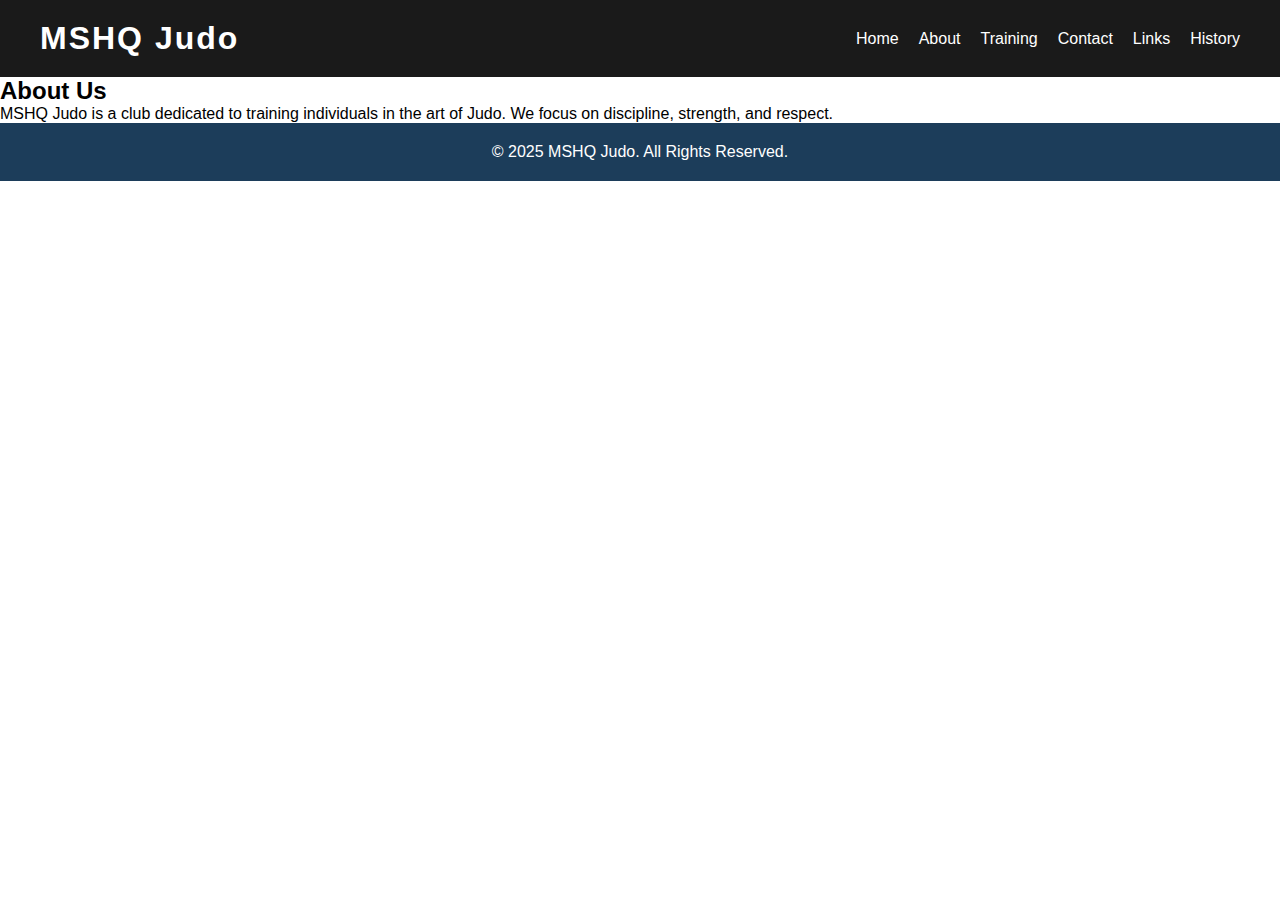
==== about.html @ 429a6909 "website update" ====
<!DOCTYPE html>
<html lang="en">
<head>
    <meta charset="UTF-8">
    <meta name="viewport" content="width=device-width, initial-scale=1.0">
    <title>About - MSHQ Judo</title>
    <link rel="stylesheet" href="styles.css">
</head>
<body>
    <header>
        <div class="logo">
            <h1>MSHQ Judo</h1>
        </div>
        <nav>
            <ul>
                <li><a href="index.html">Home</a></li>
                <li><a href="about.html">About</a></li>
                <li><a href="training.html">Training</a></li>
                <li><a href="contact.html">Contact</a></li>
                <li><a href="links.html">Links</a></li>
                <li><a href="history.html">History</a></li>
            </ul>
        </nav>
    </header>
    <section class="about">
        <h2>About Us</h2>
        <p>MSHQ Judo is a club dedicated to training individuals in the art of Judo. We focus on discipline, strength, and respect.</p>
    </section>
    <footer>
        <p>&copy; 2025 MSHQ Judo. All Rights Reserved.</p>
    </footer>
</body>
</html>
---- styles.css ----
/* Reset and Global Styles */
* {
    margin: 0;
    padding: 0;
    box-sizing: border-box;
    font-family: 'Manrope', sans-serif;
}

/* Body Styling */
body {
    background-color: #ffffff; /* White background */
    color: #000; /* Black text */
    font-size: 16px;
}

/* Header Styling */
header {
    display: flex;
    justify-content: space-between;
    align-items: center;
    padding: 20px 40px;
    background-color: #000; /* Black */
    color: white;
    transition: background-color 0.3s ease;
}

header:hover {
    background-color: #1a1a1a;
}

header .logo h1 {
    font-size: 2rem;
    letter-spacing: 2px;
}

header nav ul {
    display: flex;
    list-style: none;
}

header nav ul li {
    margin-left: 20px;
}

header nav ul li a {
    text-decoration: none;
    color: white;
    font-weight: 500;
    transition: color 0.3s ease;
}

header nav ul li a:hover {
    color: #e30613; /* Red */
}

/* Mobile Navigation */
.menu-toggle {
    display: none;
    font-size: 2rem;
    cursor: pointer;
}

/* Hero Section */
.hero {
    display: flex;
    flex-direction: column;
    justify-content: center;
    align-items: center;
    height: 80vh;
    text-align: center;
    opacity: 0;
    animation: fadeIn 2s forwards;
    position: relative;
    padding: 20px;
}

/* Hero Heading */
.hero h2 {
    font-size: 2.5rem;
    margin-bottom: 20px;
    color: black;
    z-index: 2;
    position: relative;
    opacity: 0;
    animation: fadeInUp 1.5s ease-in-out forwards;
    animation-delay: 0.5s;
    text-shadow: 2px 2px 5px rgba(0, 0, 0, 0.2);
}

/* Hero Logo */
.hero-logo {
    width: 350px;
    height: auto;
    opacity: 0.7;
    z-index: 1;
}

/* Japanese Values Section */
.japanese-values {
    text-align: center;
    font-size: 1.5rem;
    font-weight: bold;
    margin-top: 10px; /* Space between logo and text */
    color: black; /* Contrast with background */
}

.japanese-values p {
    margin: 5px 0;
    font-size: 1.3rem;
    text-transform: uppercase;
    letter-spacing: 1px;
}


/* Strength, Honor, and Discipline Section */
.values {
    background-color: #020000;
    color: white;
    text-align: center;
    padding: 50px 40px;
    font-size: 1.5rem;
    font-weight: bold;
    opacity: 0;
    animation: fadeIn 2s forwards;
}

.values h2 {
    font-size: 2.5rem;
    margin-bottom: 15px;
    text-transform: uppercase;
    letter-spacing: 2px;
    animation: fadeInUp 1.5s ease-in-out forwards;
}

.values p {
    font-size: 1.2rem;
    max-width: 700px;
    margin: 0 auto;
}

/* Footer Styling */
footer {
    background-color: #000;
    color: white;
    padding: 20px 0;
    text-align: center;
}

footer p {
    font-size: 1rem;
}

/* Transitions */
@keyframes fadeIn {
    to {
        opacity: 1;
    }
}

@keyframes fadeInUp {
    0% {
        opacity: 0;
        transform: translateY(30px);
    }
    100% {
        opacity: 1;
        transform: translateY(0);
    }
}

/* Social Media Links */
.social-links {
    display: flex;
    justify-content: center;
    margin-top: 20px;
}

.social-links a {
    margin: 0 10px;
    display: inline-block;
}

.social-links img {
    width: 40px;
    height: 40px;
    transition: transform 0.3s;
}

.social-links img:hover {
    transform: scale(1.1);
}

/* Media Queries for Mobile Responsiveness */
@media (max-width: 768px) {
    header {
        flex-direction: column;
        text-align: center;
        padding: 15px;
    }

    .menu-toggle {
        display: block;
        color: white;
        cursor: pointer;
    }

    header nav ul {
        flex-direction: column;
        display: none;
        width: 100%;
        text-align: center;
    }

    header nav ul.active {
        display: flex;
    }

    header nav ul li {
        margin: 10px 0;
    }

    .hero h2 {
        font-size: 2rem;
    }

    .hero-logo {
        width: 250px;
    }

    .about {
        padding: 30px 20px;
    }
}

/* Links Page */
.links {
    text-align: center;
    padding: 50px 40px;
    background-color: #f4f4f9;
}

.links h2 {
    font-size: 2rem;
    margin-bottom: 15px;
}

.links ul {
    list-style: none;
    padding: 0;
}

.links ul li {
    margin: 10px 0;
}

.links ul li a {
    font-size: 1.2rem;
    color: #1c3d5a;
    text-decoration: none;
    font-weight: bold;
    transition: color 0.3s ease;
}

.links ul li a:hover {
    color: #e30613; /* Judo Red */
}

/* History Page */
.history {
    padding: 50px 40px;
    background-color: #f4f4f9;
    text-align: center;
}

.history h2 {
    font-size: 2.5rem;
    margin-bottom: 20px;
    color: #1c3d5a; /* Judo Blue */
}

.history p {
    font-size: 1.2rem;
    line-height: 1.6;
    max-width: 900px;
    margin: 0 auto 20px;
    color: #555;
}

footer {
    background-color: #1c3d5a;
    color: white;
    padding: 20px 0;
    text-align: center;
}
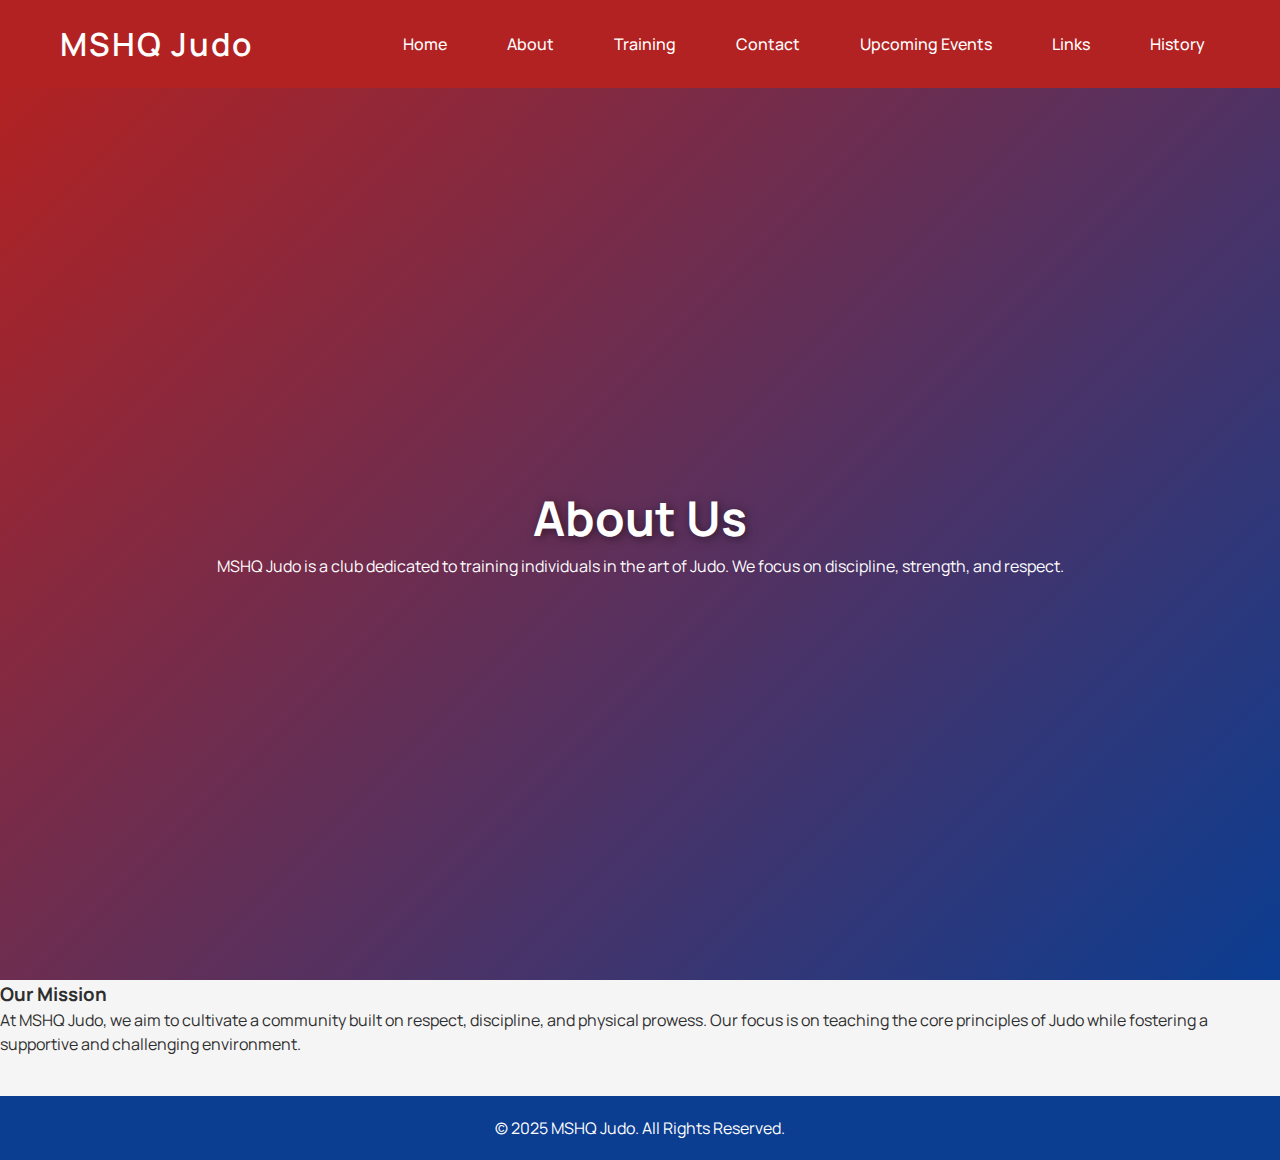
==== commit 1623e04f: "Major style updates" ====
--- a/about.html
+++ b/about.html
@@ -4,12 +4,15 @@
     <meta charset="UTF-8">
     <meta name="viewport" content="width=device-width, initial-scale=1.0">
     <title>About - MSHQ Judo</title>
+    <link href="https://fonts.googleapis.com/css2?family=Manrope:wght@300;400;500;600&display=swap" rel="stylesheet">
     <link rel="stylesheet" href="styles.css">
 </head>
 <body>
+
     <header>
         <div class="logo">
             <h1>MSHQ Judo</h1>
+            <div class="menu-toggle">&#9776;</div>
         </div>
         <nav>
             <ul>
@@ -17,17 +20,27 @@
                 <li><a href="about.html">About</a></li>
                 <li><a href="training.html">Training</a></li>
                 <li><a href="contact.html">Contact</a></li>
+                <li><a href="upcoming-events.html">Upcoming Events</a></li>
                 <li><a href="links.html">Links</a></li>
                 <li><a href="history.html">History</a></li>
             </ul>
         </nav>
     </header>
-    <section class="about">
+
+    <section class="hero">
         <h2>About Us</h2>
         <p>MSHQ Judo is a club dedicated to training individuals in the art of Judo. We focus on discipline, strength, and respect.</p>
     </section>
+
+    <section class="about">
+        <h3>Our Mission</h3>
+        <p>At MSHQ Judo, we aim to cultivate a community built on respect, discipline, and physical prowess. Our focus is on teaching the core principles of Judo while fostering a supportive and challenging environment.</p>
+    </section>
+
     <footer>
         <p>&copy; 2025 MSHQ Judo. All Rights Reserved.</p>
     </footer>
+
+    <script src="script.js"></script>
 </body>
 </html>
--- a/styles.css
+++ b/styles.css
@@ -1,4 +1,18 @@
-/* Reset and Global Styles */
+/* Root Colors - Inspired by Kodokan Judo */
+:root {
+    --deep-red: #B22222; /* Kodokan Red */
+    --navy-blue: #0B3D91; /* Kodokan Blue */
+    --gold: #D4AF37; /* Kodokan Gold */
+    --white: #FFFFFF;
+    --soft-gray: #F5F5F5;
+    --dark-gray: #2E2E2E;
+
+    /* Gradients for Smooth Transitions */
+    --gradient-primary: linear-gradient(135deg, var(--deep-red), var(--navy-blue));
+    --gradient-soft: linear-gradient(135deg, var(--soft-gray), var(--gold));
+}
+
+/* Reset */
 * {
     margin: 0;
     padding: 0;
@@ -8,120 +22,150 @@
 
 /* Body Styling */
 body {
-    background-color: #ffffff; /* White background */
-    color: #000; /* Black text */
+    background: var(--soft-gray);
+    color: var(--dark-gray);
     font-size: 16px;
-}
-
-/* Header Styling */
+    line-height: 1.5; /* Increased line height for readability */
+    overflow-x: hidden;
+    padding-top: 80px; /* Added padding-top for space below fixed header */
+}
+
+/* Header - Sticky Navigation */
 header {
     display: flex;
     justify-content: space-between;
     align-items: center;
-    padding: 20px 40px;
-    background-color: #000; /* Black */
-    color: white;
-    transition: background-color 0.3s ease;
+    padding: 20px 60px;
+    background: var(--navy-blue); /* Kodokan Blue for the header */
+    color: var(--white);
+    position: fixed;
+    width: 100%;
+    top: 0;
+    left: 0;
+    z-index: 1000;
+    transition: background 0.3s ease;
 }
 
 header:hover {
-    background-color: #1a1a1a;
+    background: var(--deep-red); /* Kodokan Red when hovered */
 }
 
 header .logo h1 {
     font-size: 2rem;
+    font-weight: 600;
     letter-spacing: 2px;
 }
 
+/* Hamburger Menu */
+.menu-toggle {
+    display: none; /* Hidden by default */
+    font-size: 30px;
+    cursor: pointer;
+}
+
+/* Mobile Menu Styles */
 header nav ul {
     display: flex;
     list-style: none;
 }
 
 header nav ul li {
-    margin-left: 20px;
+    margin-left: 30px;
 }
 
 header nav ul li a {
     text-decoration: none;
-    color: white;
+    color: var(--white);
     font-weight: 500;
-    transition: color 0.3s ease;
+    font-size: 1rem;
+    transition: color 0.3s ease, border-bottom 0.3s ease;
+    padding: 10px 15px;
 }
 
 header nav ul li a:hover {
-    color: #e30613; /* Red */
-}
-
-/* Mobile Navigation */
-.menu-toggle {
-    display: none;
-    font-size: 2rem;
-    cursor: pointer;
+    color: var(--gold); /* Kodokan Gold hover effect */
+    border-bottom: 2px solid var(--gold); /* Kodokan Gold border on hover */
+}
+
+/* Show the menu toggle on smaller screens */
+@media (max-width: 768px) {
+    .menu-toggle {
+        display: block; /* Show hamburger icon */
+    }
+
+    header nav ul {
+        display: none; /* Hide the menu by default on mobile */
+        flex-direction: column; /* Stack the links vertically */
+        width: 100%; /* Full width for mobile menu */
+        text-align: center;
+    }
+
+    header nav ul.active {
+        display: flex; /* Show the menu when active */
+    }
+
+    header nav ul li {
+        margin: 10px 0;
+    }
+
+    header nav ul li a {
+        font-size: 1.5rem;
+    }
 }
 
 /* Hero Section */
 .hero {
+    position: relative;
     display: flex;
     flex-direction: column;
     justify-content: center;
     align-items: center;
-    height: 80vh;
     text-align: center;
-    opacity: 0;
-    animation: fadeIn 2s forwards;
-    position: relative;
+    min-height: 100vh;
+    background: var(--gradient-primary); /* Kodokan gradient background */
+    color: var(--white);
     padding: 20px;
 }
 
-/* Hero Heading */
+/* Hero Text */
 .hero h2 {
-    font-size: 2.5rem;
-    margin-bottom: 20px;
-    color: black;
-    z-index: 2;
-    position: relative;
-    opacity: 0;
+    font-size: 3rem;
+    font-weight: bold;
+    text-shadow: 2px 2px 10px rgba(0, 0, 0, 0.5);
     animation: fadeInUp 1.5s ease-in-out forwards;
-    animation-delay: 0.5s;
-    text-shadow: 2px 2px 5px rgba(0, 0, 0, 0.2);
-}
-
-/* Hero Logo */
+}
+
 .hero-logo {
-    width: 350px;
-    height: auto;
-    opacity: 0.7;
-    z-index: 1;
-}
-
-/* Japanese Values Section */
+    max-width: 250px;
+    margin: 20px 0;
+    border-radius: 10px;
+    box-shadow: 0 0 20px rgba(255, 255, 255, 0.3);
+}
+
+/* Japanese Values */
 .japanese-values {
-    text-align: center;
+    display: flex;
+    gap: 20px;
     font-size: 1.5rem;
     font-weight: bold;
-    margin-top: 10px; /* Space between logo and text */
-    color: black; /* Contrast with background */
+    color: var(--gold); /* Kodokan Gold */
+    margin-top: 20px;
 }
 
 .japanese-values p {
     margin: 5px 0;
-    font-size: 1.3rem;
     text-transform: uppercase;
     letter-spacing: 1px;
 }
 
-
-/* Strength, Honor, and Discipline Section */
+/* Values Section */
 .values {
-    background-color: #020000;
-    color: white;
+    background: var(--gradient-soft); /* Kodokan Soft Gradient */
+    color: var(--dark-gray);
     text-align: center;
-    padding: 50px 40px;
+    padding: 60px 40px;
     font-size: 1.5rem;
     font-weight: bold;
-    opacity: 0;
-    animation: fadeIn 2s forwards;
 }
 
 .values h2 {
@@ -129,7 +173,6 @@
     margin-bottom: 15px;
     text-transform: uppercase;
     letter-spacing: 2px;
-    animation: fadeInUp 1.5s ease-in-out forwards;
 }
 
 .values p {
@@ -138,25 +181,64 @@
     margin: 0 auto;
 }
 
-/* Footer Styling */
+/* Footer */
 footer {
-    background-color: #000;
-    color: white;
+    background-color: var(--navy-blue); /* Kodokan Blue footer */
+    color: var(--white);
     padding: 20px 0;
     text-align: center;
-}
-
-footer p {
-    font-size: 1rem;
+    margin-top: 40px;
+}
+
+/* Social Media Links */
+.social-links {
+    display: flex;
+    gap: 20px;
+    justify-content: center;
+    margin-top: 20px;
+}
+
+.social-links a {
+    display: inline-block;
+    width: 60px; /* Set a fixed size for the icons */
+    height: 60px; /* Maintain square aspect ratio */
+}
+
+.social-links img {
+    width: 100%; /* Make image fill the container */
+    height: 100%;
+    object-fit: contain; /* Ensure the image fits within the bounds */
+    transition: transform 0.3s ease;
+}
+
+.social-links img:hover {
+    transform: scale(1.1); /* Slight zoom effect on hover */
+}
+
+/* Contact Section */
+.contact {
+    text-align: center;
+    margin-top: 80px; /* Adjust for the fixed header */
+}
+
+.contact h2 {
+    font-size: 2rem;
+    margin-bottom: 20px;
+    color: var(--navy-blue); /* Kodokan Blue */
+}
+
+.contact p {
+    font-size: 1.2rem;
+    color: var(--dark-gray);
+    margin-bottom: 20px;
+}
+
+.contact a {
+    color: var(--deep-red); /* Kodokan Red for links */
+    text-decoration: none;
 }
 
 /* Transitions */
-@keyframes fadeIn {
-    to {
-        opacity: 1;
-    }
-}
-
 @keyframes fadeInUp {
     0% {
         opacity: 0;
@@ -168,51 +250,13 @@
     }
 }
 
-/* Social Media Links */
-.social-links {
-    display: flex;
-    justify-content: center;
-    margin-top: 20px;
-}
-
-.social-links a {
-    margin: 0 10px;
-    display: inline-block;
-}
-
-.social-links img {
-    width: 40px;
-    height: 40px;
-    transition: transform 0.3s;
-}
-
-.social-links img:hover {
-    transform: scale(1.1);
-}
-
-/* Media Queries for Mobile Responsiveness */
-@media (max-width: 768px) {
-    header {
-        flex-direction: column;
-        text-align: center;
-        padding: 15px;
-    }
-
-    .menu-toggle {
-        display: block;
-        color: white;
-        cursor: pointer;
-    }
-
+/* Responsive Styles */
+
+/* For devices larger than 768px (Tablets, iPads, etc.) */
+@media (max-width: 1024px) {
     header nav ul {
         flex-direction: column;
-        display: none;
-        width: 100%;
-        text-align: center;
-    }
-
-    header nav ul.active {
-        display: flex;
+        align-items: center;
     }
 
     header nav ul li {
@@ -220,75 +264,113 @@
     }
 
     .hero h2 {
+        font-size: 2.5rem;
+    }
+
+    .hero-logo {
+        max-width: 200px;
+    }
+
+    .values h2 {
         font-size: 2rem;
     }
 
+    .values p {
+        font-size: 1.1rem;
+    }
+
+    .social-links a {
+        width: 50px;
+        height: 50px;
+    }
+
+    .social-links img {
+        width: 100%;
+        height: 100%;
+    }
+}
+
+/* For devices smaller than 768px (Mobile Devices, including iPhone SE) */
+@media (max-width: 768px) {
+    body {
+        padding-top: 120px; /* More space for fixed header on mobile */
+    }
+
+    header nav ul {
+        flex-direction: column;
+        align-items: center;
+        width: 100%;
+    }
+
+    header nav ul li {
+        margin: 10px 0;
+    }
+
+    .hero h2 {
+        font-size: 2rem;
+    }
+
     .hero-logo {
-        width: 250px;
-    }
-
-    .about {
-        padding: 30px 20px;
-    }
-}
-
-/* Links Page */
-.links {
-    text-align: center;
-    padding: 50px 40px;
-    background-color: #f4f4f9;
-}
-
-.links h2 {
-    font-size: 2rem;
-    margin-bottom: 15px;
-}
-
-.links ul {
-    list-style: none;
-    padding: 0;
-}
-
-.links ul li {
-    margin: 10px 0;
-}
-
-.links ul li a {
-    font-size: 1.2rem;
-    color: #1c3d5a;
-    text-decoration: none;
-    font-weight: bold;
-    transition: color 0.3s ease;
-}
-
-.links ul li a:hover {
-    color: #e30613; /* Judo Red */
-}
-
-/* History Page */
-.history {
-    padding: 50px 40px;
-    background-color: #f4f4f9;
-    text-align: center;
-}
-
-.history h2 {
-    font-size: 2.5rem;
-    margin-bottom: 20px;
-    color: #1c3d5a; /* Judo Blue */
-}
-
-.history p {
-    font-size: 1.2rem;
-    line-height: 1.6;
-    max-width: 900px;
-    margin: 0 auto 20px;
-    color: #555;
-}
-
-footer {
-    background-color: #1c3d5a;
-    color: white;
-    padding: 20px 0;
-    text-align: center;
-}
+        max-width: 180px;
+    }
+
+    .values {
+        padding: 40px 20px;
+    }
+
+    .values h2 {
+        font-size: 1.8rem;
+    }
+
+    .values p {
+        font-size: 1rem;
+        padding: 0 20px;
+    }
+
+    .social-links a {
+        width: 40px;
+        height: 40px;
+    }
+
+    .social-links img {
+        width: 100%;
+        height: 100%;
+    }
+
+    footer {
+        padding: 15px 0;
+    }
+}
+
+/* For very small devices (iPhone SE and below) */
+@media (max-width: 375px) {
+    body {
+        font-size: 14px; /* Slightly smaller font size for very small devices */
+    }
+
+    .hero h2 {
+        font-size: 1.5rem;
+    }
+
+    .hero-logo {
+        max-width: 150px;
+    }
+
+    .values h2 {
+        font-size: 1.5rem;
+    }
+
+    .values p {
+        font-size: 0.9rem;
+        padding: 0 10px;
+    }
+
+    .social-links a {
+        width: 35px;
+        height: 35px;
+    }
+
+    footer {
+        padding: 10px 0;
+    }
+}
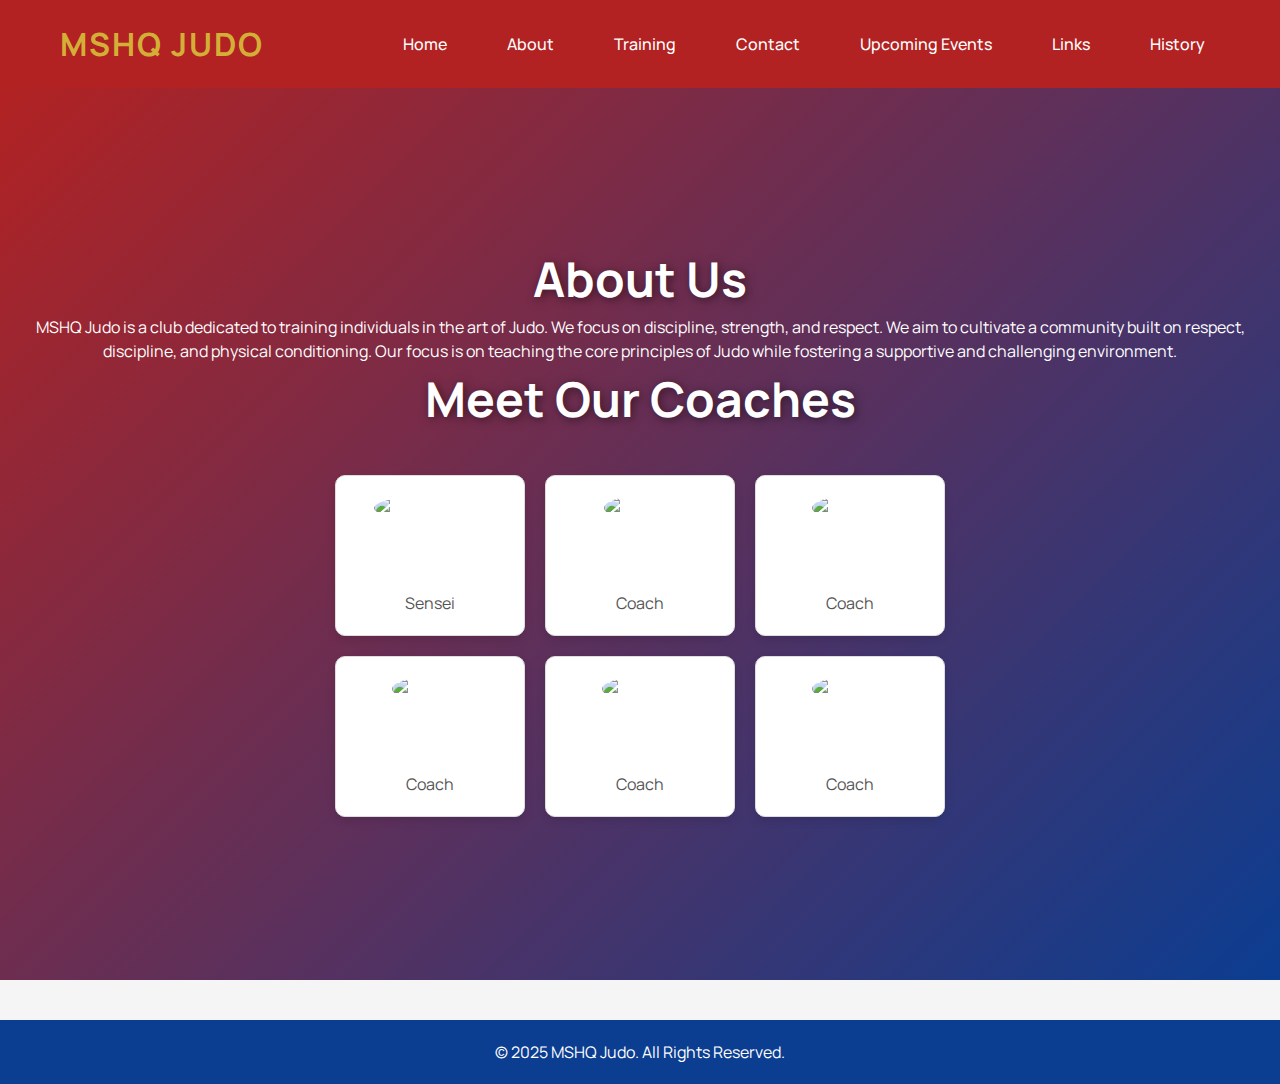
==== commit 68df2666: "coaches update" ====
--- a/about.html
+++ b/about.html
@@ -29,12 +29,42 @@
 
     <section class="hero">
         <h2>About Us</h2>
-        <p>MSHQ Judo is a club dedicated to training individuals in the art of Judo. We focus on discipline, strength, and respect.</p>
-    </section>
-
-    <section class="about">
-        <h3>Our Mission</h3>
-        <p>At MSHQ Judo, we aim to cultivate a community built on respect, discipline, and physical prowess. Our focus is on teaching the core principles of Judo while fostering a supportive and challenging environment.</p>
+        <p>MSHQ Judo is a club dedicated to training individuals in the art of Judo. 
+           We focus on discipline, strength, and respect. We aim to cultivate a community built on respect, discipline, and physical conditioning. Our focus is on teaching the core principles of Judo while fostering a supportive and challenging environment.</p>
+        <h2>Meet Our Coaches</h2>
+        <div class="coach-grid">
+            <!-- Coach Cards -->
+            <div class="coach-card">
+                <img src="images/sensei.jpg" alt="Sensei Name" class="coach-photo">
+                <h3>Sensei Name</h3>
+                <p>Sensei</p>
+            </div>
+            <div class="coach-card">
+                <img src="images/coach1.jpg" alt="Coach 1" class="coach-photo">
+                <h3>Coach 1</h3>
+                <p>Coach</p>
+            </div>
+            <div class="coach-card">
+                <img src="images/coach2.jpg" alt="Coach 2" class="coach-photo">
+                <h3>Coach 2</h3>
+                <p>Coach</p>
+            </div>
+            <div class="coach-card">
+                <img src="images/coach3.jpg" alt="Coach 3" class="coach-photo">
+                <h3>Coach 3</h3>
+                <p>Coach</p>
+            </div>
+            <div class="coach-card">
+                <img src="images/coach4.jpg" alt="Coach 4" class="coach-photo">
+                <h3>Coach 4</h3>
+                <p>Coach</p>
+            </div>
+            <div class="coach-card">
+                <img src="images/coach5.jpg" alt="Coach 5" class="coach-photo">
+                <h3>Coach 5</h3>
+                <p>Coach</p>
+            </div>
+        </div>
     </section>
 
     <footer>
--- a/styles.css
+++ b/styles.css
@@ -1,5 +1,7 @@
-/* Root Colors - Inspired by Kodokan Judo */
-:root {
+/* ============================
+   Root Colors - Inspired by Kodokan Judo
+   ============================ */
+   :root {
     --deep-red: #B22222; /* Kodokan Red */
     --navy-blue: #0B3D91; /* Kodokan Blue */
     --gold: #D4AF37; /* Kodokan Gold */
@@ -12,7 +14,9 @@
     --gradient-soft: linear-gradient(135deg, var(--soft-gray), var(--gold));
 }
 
-/* Reset */
+/* ============================
+   Global Reset & Default Styles
+   ============================ */
 * {
     margin: 0;
     padding: 0;
@@ -20,23 +24,24 @@
     font-family: 'Manrope', sans-serif;
 }
 
-/* Body Styling */
 body {
     background: var(--soft-gray);
     color: var(--dark-gray);
     font-size: 16px;
-    line-height: 1.5; /* Increased line height for readability */
+    line-height: 1.5;
     overflow-x: hidden;
-    padding-top: 80px; /* Added padding-top for space below fixed header */
-}
-
-/* Header - Sticky Navigation */
+    padding-top: 80px; /* Space below fixed header */
+}
+
+/* ============================
+   Header & Navigation
+   ============================ */
 header {
     display: flex;
     justify-content: space-between;
     align-items: center;
     padding: 20px 60px;
-    background: var(--navy-blue); /* Kodokan Blue for the header */
+    background: var(--navy-blue);
     color: var(--white);
     position: fixed;
     width: 100%;
@@ -47,30 +52,42 @@
 }
 
 header:hover {
-    background: var(--deep-red); /* Kodokan Red when hovered */
+    background: var(--deep-red);
+}
+
+header .logo {
+    display: flex;
+    align-items: center;
+    gap: 15px;
 }
 
 header .logo h1 {
     font-size: 2rem;
-    font-weight: 600;
+    font-weight: 700;
     letter-spacing: 2px;
-}
-
-/* Hamburger Menu */
+    text-transform: uppercase;
+    color: var(--gold);
+}
+
+header .logo img {
+    height: 60px;
+    width: 60px; /* Keeping it square to ensure a perfect circle */
+    border-radius: 50%; /* Makes the image circular */
+    object-fit: cover; /* Ensures the image is properly scaled within the circle */
+    border: 3px solid var(--gold); /* Optional: Adds a border for a premium look */
+    box-shadow: 0 0 10px rgba(0, 0, 0, 0.2); /* Adds subtle shadow for depth */
+}
+
 .menu-toggle {
-    display: none; /* Hidden by default */
-    font-size: 30px;
+    display: none;
+    font-size: 2rem;
     cursor: pointer;
 }
 
-/* Mobile Menu Styles */
 header nav ul {
     display: flex;
     list-style: none;
-}
-
-header nav ul li {
-    margin-left: 30px;
+    gap: 30px; /* Adds spacing between navigation items */
 }
 
 header nav ul li a {
@@ -78,56 +95,30 @@
     color: var(--white);
     font-weight: 500;
     font-size: 1rem;
+    padding: 10px 15px;
     transition: color 0.3s ease, border-bottom 0.3s ease;
-    padding: 10px 15px;
 }
 
 header nav ul li a:hover {
-    color: var(--gold); /* Kodokan Gold hover effect */
-    border-bottom: 2px solid var(--gold); /* Kodokan Gold border on hover */
-}
-
-/* Show the menu toggle on smaller screens */
-@media (max-width: 768px) {
-    .menu-toggle {
-        display: block; /* Show hamburger icon */
-    }
-
-    header nav ul {
-        display: none; /* Hide the menu by default on mobile */
-        flex-direction: column; /* Stack the links vertically */
-        width: 100%; /* Full width for mobile menu */
-        text-align: center;
-    }
-
-    header nav ul.active {
-        display: flex; /* Show the menu when active */
-    }
-
-    header nav ul li {
-        margin: 10px 0;
-    }
-
-    header nav ul li a {
-        font-size: 1.5rem;
-    }
-}
-
-/* Hero Section */
+    color: var(--gold);
+    border-bottom: 2px solid var(--gold);
+}
+
+/* ============================
+   Hero Section
+   ============================ */
 .hero {
-    position: relative;
     display: flex;
     flex-direction: column;
     justify-content: center;
     align-items: center;
     text-align: center;
     min-height: 100vh;
-    background: var(--gradient-primary); /* Kodokan gradient background */
+    background: var(--gradient-primary);
     color: var(--white);
     padding: 20px;
 }
 
-/* Hero Text */
 .hero h2 {
     font-size: 3rem;
     font-weight: bold;
@@ -136,31 +127,34 @@
 }
 
 .hero-logo {
-    max-width: 250px;
-    margin: 20px 0;
-    border-radius: 10px;
-    box-shadow: 0 0 20px rgba(255, 255, 255, 0.3);
-}
-
-/* Japanese Values */
+    width: 100%; /* Makes the image take up the full width of its container */
+    height: auto; /* Maintains the aspect ratio */
+    max-width: 300px; /* Optional: restricts the maximum size */
+    object-fit: cover; /* Ensures the image covers the container area without distortion */
+    border-radius: 50%; /* Makes the image a circle */
+    margin-top: 20px;
+}
+
 .japanese-values {
     display: flex;
-    gap: 20px;
-    font-size: 1.5rem;
-    font-weight: bold;
-    color: var(--gold); /* Kodokan Gold */
+    justify-content: center;
+    gap: 20px; /* Space between the words */
     margin-top: 20px;
 }
 
-.japanese-values p {
-    margin: 5px 0;
-    text-transform: uppercase;
-    letter-spacing: 1px;
-}
-
-/* Values Section */
+.japanese-text {
+    font-family: 'Noto Sans JP', sans-serif;
+    font-size: 2.5rem;
+    color: var(--gold);
+    letter-spacing: 4px; /* Space between characters */
+    margin-right: 15px; /* Space between words */
+}
+
+/* ============================
+   Values Section
+   ============================ */
 .values {
-    background: var(--gradient-soft); /* Kodokan Soft Gradient */
+    background: var(--gradient-soft);
     color: var(--dark-gray);
     text-align: center;
     padding: 60px 40px;
@@ -181,64 +175,20 @@
     margin: 0 auto;
 }
 
-/* Footer */
+/* ============================
+   Footer
+   ============================ */
 footer {
-    background-color: var(--navy-blue); /* Kodokan Blue footer */
+    background-color: var(--navy-blue);
     color: var(--white);
     padding: 20px 0;
     text-align: center;
     margin-top: 40px;
 }
 
-/* Social Media Links */
-.social-links {
-    display: flex;
-    gap: 20px;
-    justify-content: center;
-    margin-top: 20px;
-}
-
-.social-links a {
-    display: inline-block;
-    width: 60px; /* Set a fixed size for the icons */
-    height: 60px; /* Maintain square aspect ratio */
-}
-
-.social-links img {
-    width: 100%; /* Make image fill the container */
-    height: 100%;
-    object-fit: contain; /* Ensure the image fits within the bounds */
-    transition: transform 0.3s ease;
-}
-
-.social-links img:hover {
-    transform: scale(1.1); /* Slight zoom effect on hover */
-}
-
-/* Contact Section */
-.contact {
-    text-align: center;
-    margin-top: 80px; /* Adjust for the fixed header */
-}
-
-.contact h2 {
-    font-size: 2rem;
-    margin-bottom: 20px;
-    color: var(--navy-blue); /* Kodokan Blue */
-}
-
-.contact p {
-    font-size: 1.2rem;
-    color: var(--dark-gray);
-    margin-bottom: 20px;
-}
-
-.contact a {
-    color: var(--deep-red); /* Kodokan Red for links */
-    text-decoration: none;
-}
-
-/* Transitions */
+/* ============================
+   Animations & Transitions
+   ============================ */
 @keyframes fadeInUp {
     0% {
         opacity: 0;
@@ -250,127 +200,140 @@
     }
 }
 
-/* Responsive Styles */
-
-/* For devices larger than 768px (Tablets, iPads, etc.) */
+/* ============================
+   Responsive Styles
+   ============================ */
 @media (max-width: 1024px) {
     header nav ul {
         flex-direction: column;
         align-items: center;
-    }
-
-    header nav ul li {
-        margin: 10px 0;
+        gap: 20px; /* Reduced gap for smaller screens */
     }
 
     .hero h2 {
         font-size: 2.5rem;
     }
 
-    .hero-logo {
-        max-width: 200px;
-    }
-
     .values h2 {
         font-size: 2rem;
     }
-
-    .values p {
-        font-size: 1.1rem;
-    }
-
-    .social-links a {
-        width: 50px;
-        height: 50px;
-    }
-
-    .social-links img {
-        width: 100%;
-        height: 100%;
-    }
-}
-
-/* For devices smaller than 768px (Mobile Devices, including iPhone SE) */
+}
+
 @media (max-width: 768px) {
     body {
-        padding-top: 120px; /* More space for fixed header on mobile */
+        padding-top: 120px;
+    }
+
+    .menu-toggle {
+        display: block;
     }
 
     header nav ul {
+        display: none;
         flex-direction: column;
-        align-items: center;
         width: 100%;
-    }
-
-    header nav ul li {
-        margin: 10px 0;
+        text-align: center;
+        background: var(--navy-blue);
+        position: absolute;
+        top: 70px;
+        left: 0;
+        padding: 10px 0;
+    }
+
+    header nav ul.active {
+        display: flex;
     }
 
     .hero h2 {
         font-size: 2rem;
     }
 
-    .hero-logo {
-        max-width: 180px;
-    }
-
-    .values {
-        padding: 40px 20px;
-    }
-
-    .values h2 {
-        font-size: 1.8rem;
-    }
-
-    .values p {
-        font-size: 1rem;
-        padding: 0 20px;
-    }
-
-    .social-links a {
-        width: 40px;
-        height: 40px;
-    }
-
-    .social-links img {
-        width: 100%;
-        height: 100%;
-    }
-
-    footer {
-        padding: 15px 0;
-    }
-}
-
-/* For very small devices (iPhone SE and below) */
+    .japanese-text {
+        font-size: 2rem;
+    }
+}
+
 @media (max-width: 375px) {
     body {
-        font-size: 14px; /* Slightly smaller font size for very small devices */
+        font-size: 14px;
     }
 
     .hero h2 {
         font-size: 1.5rem;
     }
 
-    .hero-logo {
-        max-width: 150px;
-    }
-
-    .values h2 {
-        font-size: 1.5rem;
-    }
-
-    .values p {
-        font-size: 0.9rem;
-        padding: 0 10px;
-    }
-
-    .social-links a {
-        width: 35px;
-        height: 35px;
-    }
-
-    footer {
-        padding: 10px 0;
-    }
-}
+    .japanese-text {
+        font-size: 1.8rem;
+    }
+}
+
+/* Social Media Links */
+.social-links {
+    display: flex;
+    gap: 15px;
+    margin-top: 20px;
+}
+
+.social-links a {
+    display: inline-block;
+    transition: transform 0.3s ease;
+}
+
+.social-links img {
+    width: 40px; /* Adjusted size for better balance */
+    height: auto;
+    transition: transform 0.3s ease;
+}
+
+/* Hover effect for social media icons */
+.social-links a:hover img {
+    transform: scale(1.1); /* Slight zoom effect on hover */
+}
+
+/* Coach Grid Layout for 3x3 */
+.coach-grid {
+    display: grid;
+    grid-template-columns: repeat(3, 1fr); /* 3 columns */
+    gap: 20px;
+    margin-top: 40px;
+}
+
+/* Coach Card Style */
+.coach-card {
+    background-color: #fff;
+    border: 1px solid #ddd;
+    border-radius: 10px;
+    padding: 20px;
+    box-shadow: 0 4px 8px rgba(0, 0, 0, 0.1);
+    text-align: center;
+    transition: transform 0.3s ease, box-shadow 0.3s ease;
+}
+
+/* Hover Effect */
+.coach-card:hover {
+    transform: translateY(-10px);
+    box-shadow: 0 8px 16px rgba(0, 0, 0, 0.2);
+}
+
+/* Image Style */
+.coach-photo {
+    width: 100%;
+    height: auto;
+    border-radius: 50%;
+    margin-bottom: 15px;
+    max-width: 200px;
+    margin-left: auto;
+    margin-right: auto;
+}
+
+/* Coach Name and Title */
+.coach-card h3 {
+    font-size: 1.5rem;
+    margin: 10px 0;
+    font-weight: 600;
+}
+
+.coach-card p {
+    font-size: 1rem;
+    color: #555;
+}
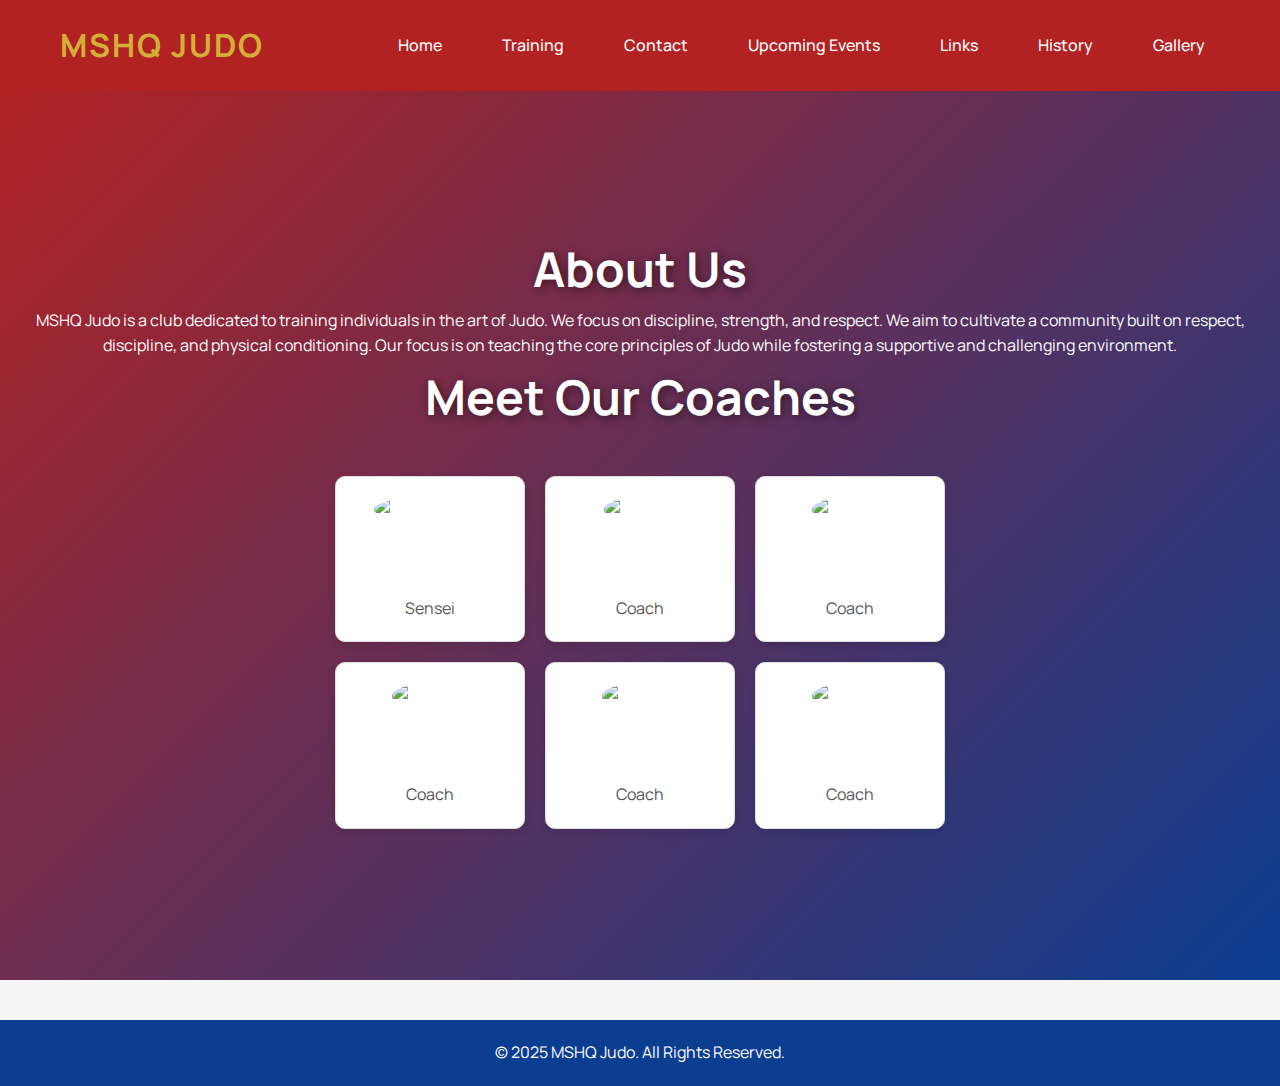
==== commit 1ec3796c: "added gallery" ====
--- a/about.html
+++ b/about.html
@@ -17,12 +17,12 @@
         <nav>
             <ul>
                 <li><a href="index.html">Home</a></li>
-                <li><a href="about.html">About</a></li>
                 <li><a href="training.html">Training</a></li>
                 <li><a href="contact.html">Contact</a></li>
                 <li><a href="upcoming-events.html">Upcoming Events</a></li>
                 <li><a href="links.html">Links</a></li>
                 <li><a href="history.html">History</a></li>
+                <li><a href="gallery.html">Gallery</a></li>
             </ul>
         </nav>
     </header>
--- a/styles.css
+++ b/styles.css
@@ -8,6 +8,7 @@
     --white: #FFFFFF;
     --soft-gray: #F5F5F5;
     --dark-gray: #2E2E2E;
+    --shadow: rgba(0, 0, 0, 0.1);
 
     /* Gradients for Smooth Transitions */
     --gradient-primary: linear-gradient(135deg, var(--deep-red), var(--navy-blue));
@@ -28,8 +29,7 @@
     background: var(--soft-gray);
     color: var(--dark-gray);
     font-size: 16px;
-    line-height: 1.5;
-    overflow-x: hidden;
+    line-height: 1.6;
     padding-top: 80px; /* Space below fixed header */
 }
 
@@ -71,11 +71,11 @@
 
 header .logo img {
     height: 60px;
-    width: 60px; /* Keeping it square to ensure a perfect circle */
-    border-radius: 50%; /* Makes the image circular */
-    object-fit: cover; /* Ensures the image is properly scaled within the circle */
-    border: 3px solid var(--gold); /* Optional: Adds a border for a premium look */
-    box-shadow: 0 0 10px rgba(0, 0, 0, 0.2); /* Adds subtle shadow for depth */
+    width: 60px;
+    border-radius: 50%;
+    object-fit: cover;
+    border: 3px solid var(--gold);
+    box-shadow: 0 0 10px var(--shadow);
 }
 
 .menu-toggle {
@@ -87,7 +87,7 @@
 header nav ul {
     display: flex;
     list-style: none;
-    gap: 30px; /* Adds spacing between navigation items */
+    gap: 30px;
 }
 
 header nav ul li a {
@@ -127,18 +127,18 @@
 }
 
 .hero-logo {
-    width: 100%; /* Makes the image take up the full width of its container */
-    height: auto; /* Maintains the aspect ratio */
-    max-width: 300px; /* Optional: restricts the maximum size */
-    object-fit: cover; /* Ensures the image covers the container area without distortion */
-    border-radius: 50%; /* Makes the image a circle */
+    width: 100%;
+    height: auto;
+    max-width: 300px;
+    object-fit: cover;
+    border-radius: 50%;
     margin-top: 20px;
 }
 
 .japanese-values {
     display: flex;
     justify-content: center;
-    gap: 20px; /* Space between the words */
+    gap: 20px;
     margin-top: 20px;
 }
 
@@ -146,8 +146,8 @@
     font-family: 'Noto Sans JP', sans-serif;
     font-size: 2.5rem;
     color: var(--gold);
-    letter-spacing: 4px; /* Space between characters */
-    margin-right: 15px; /* Space between words */
+    letter-spacing: 4px;
+    margin-right: 15px;
 }
 
 /* ============================
@@ -207,7 +207,7 @@
     header nav ul {
         flex-direction: column;
         align-items: center;
-        gap: 20px; /* Reduced gap for smaller screens */
+        gap: 20px;
     }
 
     .hero h2 {
@@ -280,20 +280,19 @@
 }
 
 .social-links img {
-    width: 40px; /* Adjusted size for better balance */
+    width: 40px;
     height: auto;
     transition: transform 0.3s ease;
 }
 
-/* Hover effect for social media icons */
 .social-links a:hover img {
-    transform: scale(1.1); /* Slight zoom effect on hover */
+    transform: scale(1.1);
 }
 
 /* Coach Grid Layout for 3x3 */
 .coach-grid {
     display: grid;
-    grid-template-columns: repeat(3, 1fr); /* 3 columns */
+    grid-template-columns: repeat(3, 1fr);
     gap: 20px;
     margin-top: 40px;
 }
@@ -309,13 +308,11 @@
     transition: transform 0.3s ease, box-shadow 0.3s ease;
 }
 
-/* Hover Effect */
 .coach-card:hover {
     transform: translateY(-10px);
     box-shadow: 0 8px 16px rgba(0, 0, 0, 0.2);
 }
 
-/* Image Style */
 .coach-photo {
     width: 100%;
     height: auto;
@@ -326,7 +323,6 @@
     margin-right: auto;
 }
 
-/* Coach Name and Title */
 .coach-card h3 {
     font-size: 1.5rem;
     margin: 10px 0;
@@ -337,3 +333,52 @@
     font-size: 1rem;
     color: #555;
 }
+
+        /* Add the styles for the grid layout */
+        .gallery-container {
+            display: grid;
+            grid-template-columns: repeat(4, 1fr);
+            gap: 20px;
+            padding: 20px;
+        }
+
+        .gallery-item {
+            border: 1px solid #ddd;
+            padding: 10px;
+            text-align: center;
+            background-color: #f9f9f9;
+        }
+
+        .gallery-item img {
+            width: 100%;
+            height: auto;
+            margin-bottom: 10px;
+        }
+
+        .gallery-item h3 {
+            font-size: 1.2em;
+            margin: 10px 0;
+        }
+
+        .gallery-item p {
+            font-size: 1em;
+            color: #555;
+        }
+
+        @media (max-width: 1200px) {
+            .gallery-container {
+                grid-template-columns: repeat(3, 1fr);
+            }
+        }
+
+        @media (max-width: 768px) {
+            .gallery-container {
+                grid-template-columns: repeat(2, 1fr);
+            }
+        }
+
+        @media (max-width: 480px) {
+            .gallery-container {
+                grid-template-columns: 1fr;
+            }
+        }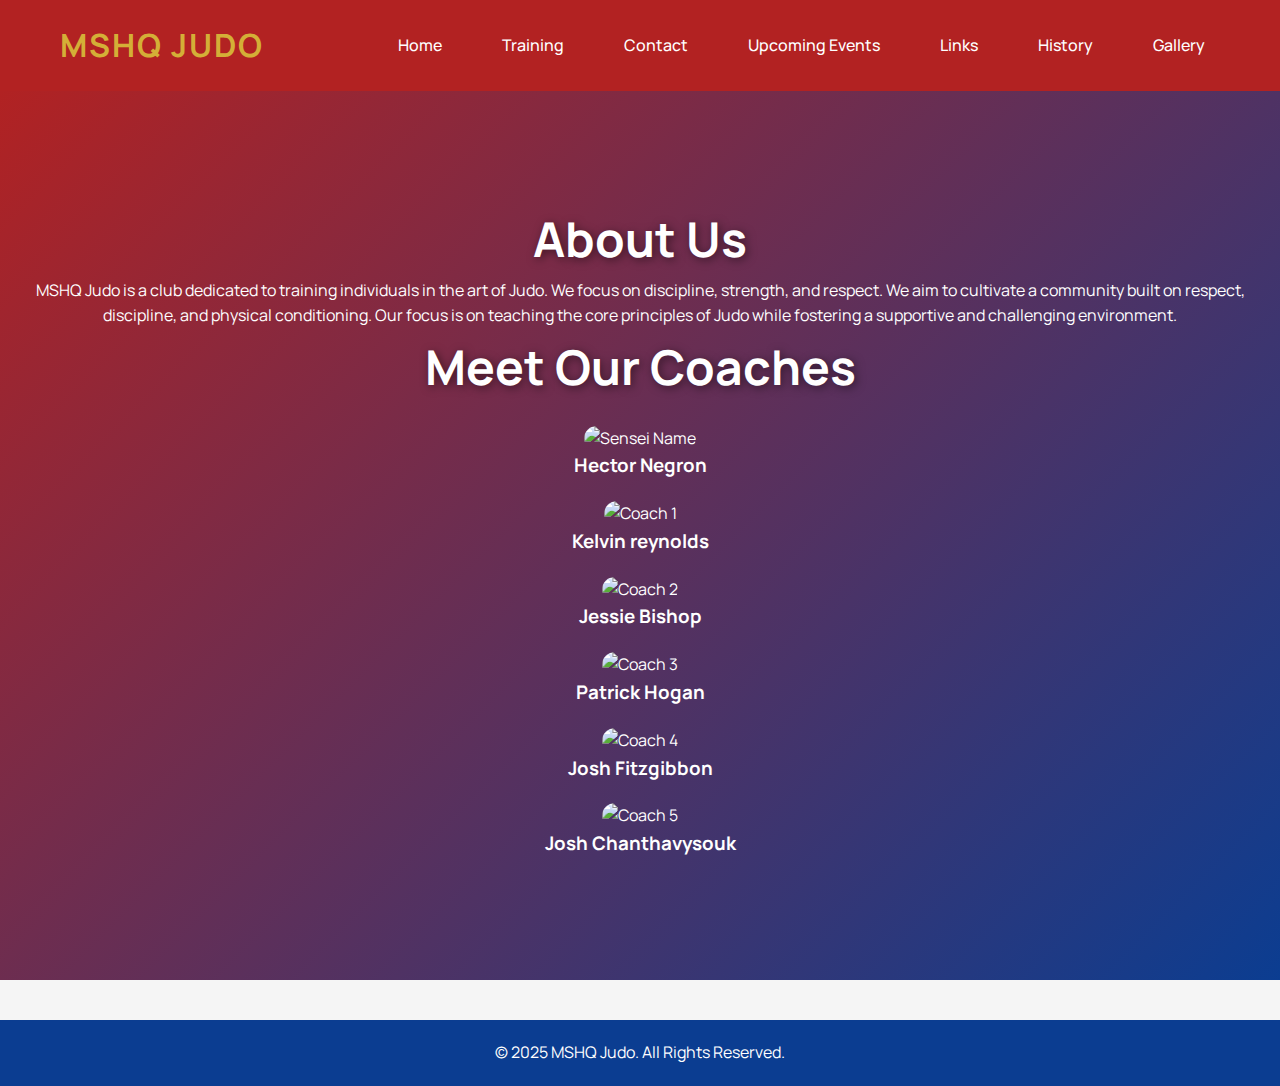
==== commit e1742c57: "training update" ====
--- a/about.html
+++ b/about.html
@@ -36,33 +36,27 @@
             <!-- Coach Cards -->
             <div class="coach-card">
                 <img src="images/sensei.jpg" alt="Sensei Name" class="coach-photo">
-                <h3>Sensei Name</h3>
-                <p>Sensei</p>
+                <h3>Hector Negron</h3>
             </div>
             <div class="coach-card">
                 <img src="images/coach1.jpg" alt="Coach 1" class="coach-photo">
-                <h3>Coach 1</h3>
-                <p>Coach</p>
+                <h3>Kelvin reynolds</h3>
             </div>
             <div class="coach-card">
                 <img src="images/coach2.jpg" alt="Coach 2" class="coach-photo">
-                <h3>Coach 2</h3>
-                <p>Coach</p>
+                <h3>Jessie Bishop</h3>
             </div>
             <div class="coach-card">
                 <img src="images/coach3.jpg" alt="Coach 3" class="coach-photo">
-                <h3>Coach 3</h3>
-                <p>Coach</p>
+                <h3>Patrick Hogan</h3>
             </div>
             <div class="coach-card">
                 <img src="images/coach4.jpg" alt="Coach 4" class="coach-photo">
-                <h3>Coach 4</h3>
-                <p>Coach</p>
+                <h3>Josh Fitzgibbon</h3>
             </div>
             <div class="coach-card">
                 <img src="images/coach5.jpg" alt="Coach 5" class="coach-photo">
-                <h3>Coach 5</h3>
-                <p>Coach</p>
+                <h3>Josh Chanthavysouk</h3>
             </div>
         </div>
     </section>
--- a/styles.css
+++ b/styles.css
@@ -126,12 +126,11 @@
     animation: fadeInUp 1.5s ease-in-out forwards;
 }
 
-.hero-logo {
-    width: 100%;
+.hero img {
+    width: 25%;
     height: auto;
-    max-width: 300px;
     object-fit: cover;
-    border-radius: 50%;
+    border-radius: 15px;
     margin-top: 20px;
 }
 
@@ -201,7 +200,90 @@
 }
 
 /* ============================
-   Responsive Styles
+   Gallery Section Styles
+   ============================ */
+.gallery-container {
+    display: grid;
+    grid-template-columns: repeat(4, 1fr);
+    gap: 20px;
+    padding: 20px;
+}
+
+.gallery-item {
+    border: 1px solid transparent;  /* or a light color like #f0f0f0 */
+    padding: 10px;
+    text-align: center;
+    background-color: transparent;
+    border-radius: 8px;
+}
+
+.gallery-item img {
+    width: 100%;           /* Ensure image fills the container */
+    height: 200px;         /* Fixed height for uniform image size */
+    object-fit: cover;     /* Ensure images cover the container without distortion */
+    border-radius: 10px;   /* Rounded corners for the images */
+    margin-bottom: 10px;
+}
+
+@media (max-width: 1200px) {
+    .gallery-container {
+        grid-template-columns: repeat(3, 1fr);
+    }
+}
+
+@media (max-width: 768px) {
+    .gallery-container {
+        grid-template-columns: repeat(2, 1fr);
+    }
+}
+
+@media (max-width: 480px) {
+    .gallery-container {
+        grid-template-columns: 1fr;
+    }
+}
+
+/* ============================
+   Contact Section Styles
+   ============================ */
+.contact-info,
+.social-links {
+    margin-top: 20px;
+}
+
+.contact-info h3,
+.social-links h3 {
+    font-size: 1.5rem;
+    margin-bottom: 10px;
+}
+
+.contact-info p {
+    font-size: 1.2rem;
+}
+
+.social-links {
+    display: flex;
+    gap: 15px;
+    margin-top: 20px;
+}
+
+.social-links a {
+    display: inline-block;
+    transition: transform 0.3s ease;
+}
+
+.social-links img {
+    width: 40px;
+    height: auto;
+    transition: transform 0.3s ease;
+}
+
+.social-links a:hover img {
+    transform: scale(1.1);
+}
+
+/* ============================
+   Mobile Responsive Styles
    ============================ */
 @media (max-width: 1024px) {
     header nav ul {
@@ -266,119 +348,3 @@
         font-size: 1.8rem;
     }
 }
-
-/* Social Media Links */
-.social-links {
-    display: flex;
-    gap: 15px;
-    margin-top: 20px;
-}
-
-.social-links a {
-    display: inline-block;
-    transition: transform 0.3s ease;
-}
-
-.social-links img {
-    width: 40px;
-    height: auto;
-    transition: transform 0.3s ease;
-}
-
-.social-links a:hover img {
-    transform: scale(1.1);
-}
-
-/* Coach Grid Layout for 3x3 */
-.coach-grid {
-    display: grid;
-    grid-template-columns: repeat(3, 1fr);
-    gap: 20px;
-    margin-top: 40px;
-}
-
-/* Coach Card Style */
-.coach-card {
-    background-color: #fff;
-    border: 1px solid #ddd;
-    border-radius: 10px;
-    padding: 20px;
-    box-shadow: 0 4px 8px rgba(0, 0, 0, 0.1);
-    text-align: center;
-    transition: transform 0.3s ease, box-shadow 0.3s ease;
-}
-
-.coach-card:hover {
-    transform: translateY(-10px);
-    box-shadow: 0 8px 16px rgba(0, 0, 0, 0.2);
-}
-
-.coach-photo {
-    width: 100%;
-    height: auto;
-    border-radius: 50%;
-    margin-bottom: 15px;
-    max-width: 200px;
-    margin-left: auto;
-    margin-right: auto;
-}
-
-.coach-card h3 {
-    font-size: 1.5rem;
-    margin: 10px 0;
-    font-weight: 600;
-}
-
-.coach-card p {
-    font-size: 1rem;
-    color: #555;
-}
-
-        /* Add the styles for the grid layout */
-        .gallery-container {
-            display: grid;
-            grid-template-columns: repeat(4, 1fr);
-            gap: 20px;
-            padding: 20px;
-        }
-
-        .gallery-item {
-            border: 1px solid #ddd;
-            padding: 10px;
-            text-align: center;
-            background-color: #f9f9f9;
-        }
-
-        .gallery-item img {
-            width: 100%;
-            height: auto;
-            margin-bottom: 10px;
-        }
-
-        .gallery-item h3 {
-            font-size: 1.2em;
-            margin: 10px 0;
-        }
-
-        .gallery-item p {
-            font-size: 1em;
-            color: #555;
-        }
-
-        @media (max-width: 1200px) {
-            .gallery-container {
-                grid-template-columns: repeat(3, 1fr);
-            }
-        }
-
-        @media (max-width: 768px) {
-            .gallery-container {
-                grid-template-columns: repeat(2, 1fr);
-            }
-        }
-
-        @media (max-width: 480px) {
-            .gallery-container {
-                grid-template-columns: 1fr;
-            }
-        }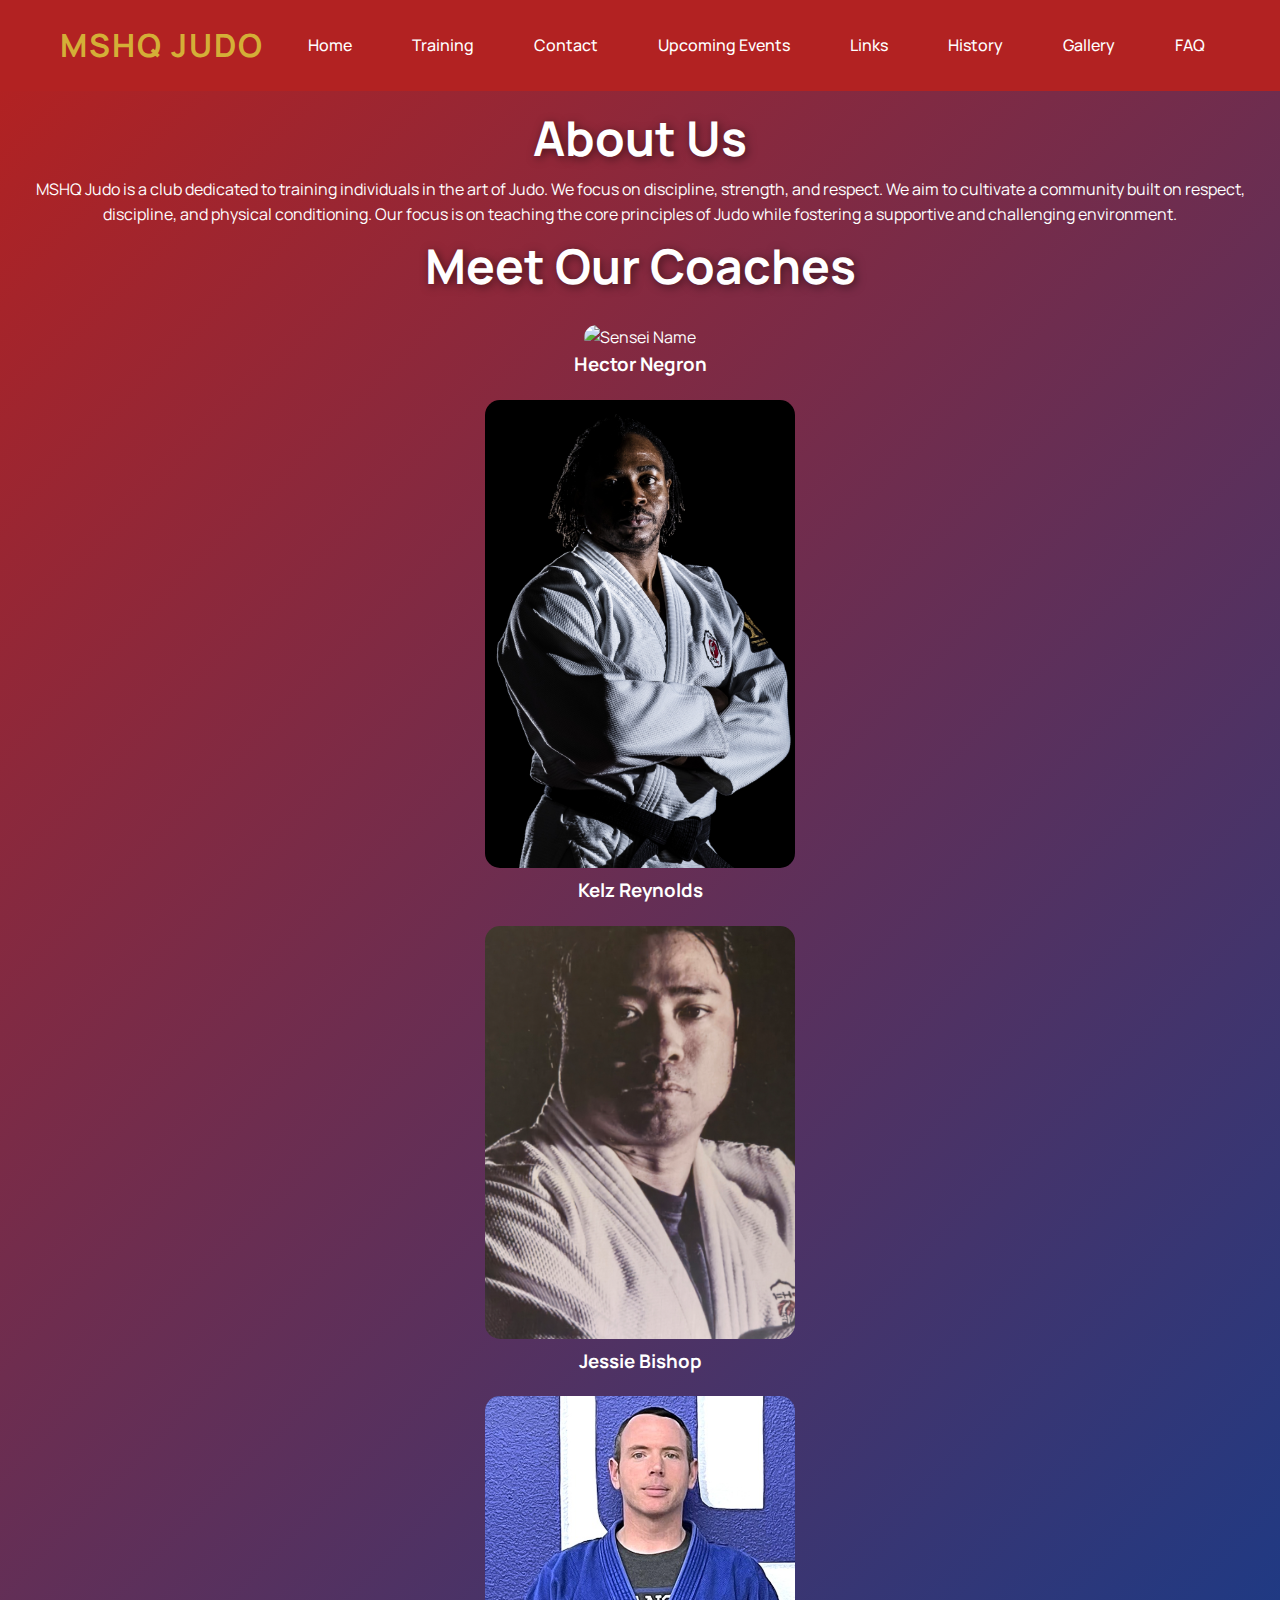
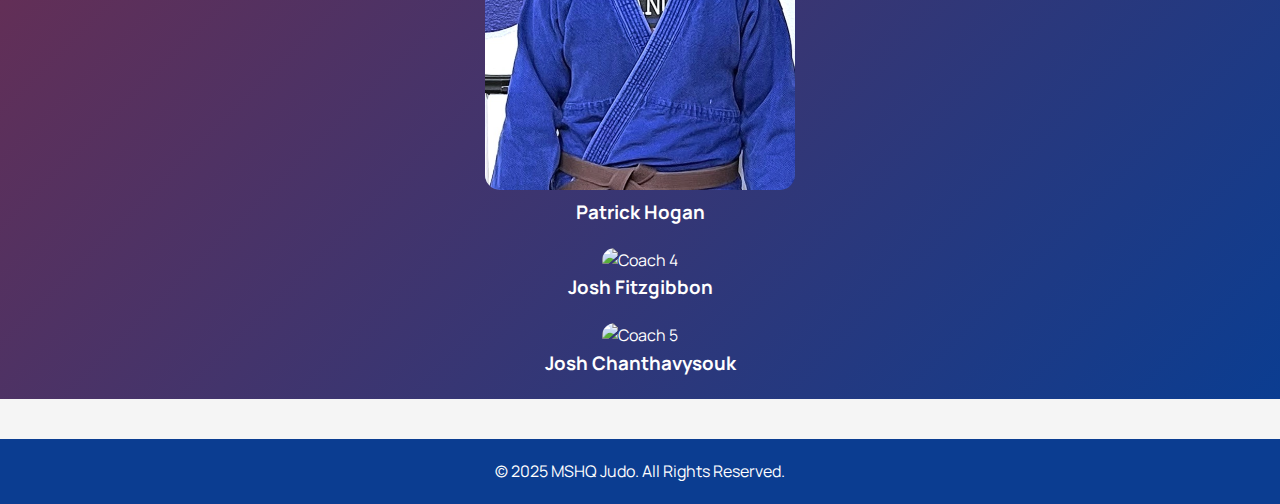
==== commit 3561f8eb: "added FAQ page and uploaded coaches photos" ====
--- a/about.html
+++ b/about.html
@@ -23,6 +23,7 @@
                 <li><a href="links.html">Links</a></li>
                 <li><a href="history.html">History</a></li>
                 <li><a href="gallery.html">Gallery</a></li>
+                <li><a href="faq.html">FAQ</a></li>
             </ul>
         </nav>
     </header>
@@ -39,15 +40,15 @@
                 <h3>Hector Negron</h3>
             </div>
             <div class="coach-card">
-                <img src="images/coach1.jpg" alt="Coach 1" class="coach-photo">
-                <h3>Kelvin reynolds</h3>
+                <img src="images/Coaches/Kelvin.jpeg" alt="Coach 1" class="coach-photo">
+                <h3>Kelz Reynolds</h3>
             </div>
             <div class="coach-card">
-                <img src="images/coach2.jpg" alt="Coach 2" class="coach-photo">
+                <img src="images/Coaches/Jessie.jpg" alt="Coach 2" class="coach-photo">
                 <h3>Jessie Bishop</h3>
             </div>
             <div class="coach-card">
-                <img src="images/coach3.jpg" alt="Coach 3" class="coach-photo">
+                <img src="images/Coaches/Patrick.JPG" alt="Coach 3" class="coach-photo">
                 <h3>Patrick Hogan</h3>
             </div>
             <div class="coach-card">
--- a/styles.css
+++ b/styles.css
@@ -123,7 +123,7 @@
     font-size: 3rem;
     font-weight: bold;
     text-shadow: 2px 2px 10px rgba(0, 0, 0, 0.5);
-    animation: fadeInUp 1.5s ease-in-out forwards;
+    
 }
 
 .hero img {
@@ -348,3 +348,82 @@
         font-size: 1.8rem;
     }
 }
+
+/* ============================
+   FAQ Section Styles
+   ============================ */
+   .faq {
+    margin: 50px auto;
+    padding: 20px;
+    max-width: 800px; /* Keeps the FAQ section from spanning the full width */
+    background-color: var(--white);
+    box-shadow: 0 2px 10px rgba(0, 0, 0, 0.1);
+    border-radius: 10px;
+    border: 1px solid #f0f0f0;
+}
+
+.faq h2 {
+    font-size: 2.5rem;
+    margin-bottom: 30px;
+    text-align: left; /* Align the title to the left */
+    color: var(--deep-red);
+    text-transform: uppercase;
+    letter-spacing: 1px;
+}
+
+.faq-item {
+    margin-bottom: 20px;
+    padding-bottom: 15px;
+    border-bottom: 1px solid #f0f0f0;
+}
+
+.faq-item:last-child {
+    border-bottom: none;
+}
+
+.faq-item h3 {
+    font-size: 1.6rem;
+    font-weight: 600;
+    color: var(--navy-blue);
+    margin-bottom: 10px;
+    transition: color 0.3s ease;
+}
+
+.faq-item h3:hover {
+    color: var(--deep-red); /* Hover effect on the question */
+}
+
+.faq-item p {
+    font-size: 1.1rem;
+    line-height: 1.6;
+    color: var(--dark-gray);
+}
+
+/* Mobile Responsive FAQ Styling */
+@media (max-width: 768px) {
+    .faq {
+        padding: 15px;
+        max-width: 100%;
+    }
+
+    .faq h2 {
+        font-size: 2rem;
+    }
+
+    .faq-item h3 {
+        font-size: 1.4rem;
+    }
+
+    .faq-item p {
+        font-size: 1rem;
+    }
+}
+
+.faq-item ul {
+    list-style-type: disc; /* Use bullets for list items */
+    padding-left: 20px; /* Add padding to the left for proper indentation */
+}
+
+.faq-item li {
+    margin-bottom: 10px; /* Add some space between list items */
+}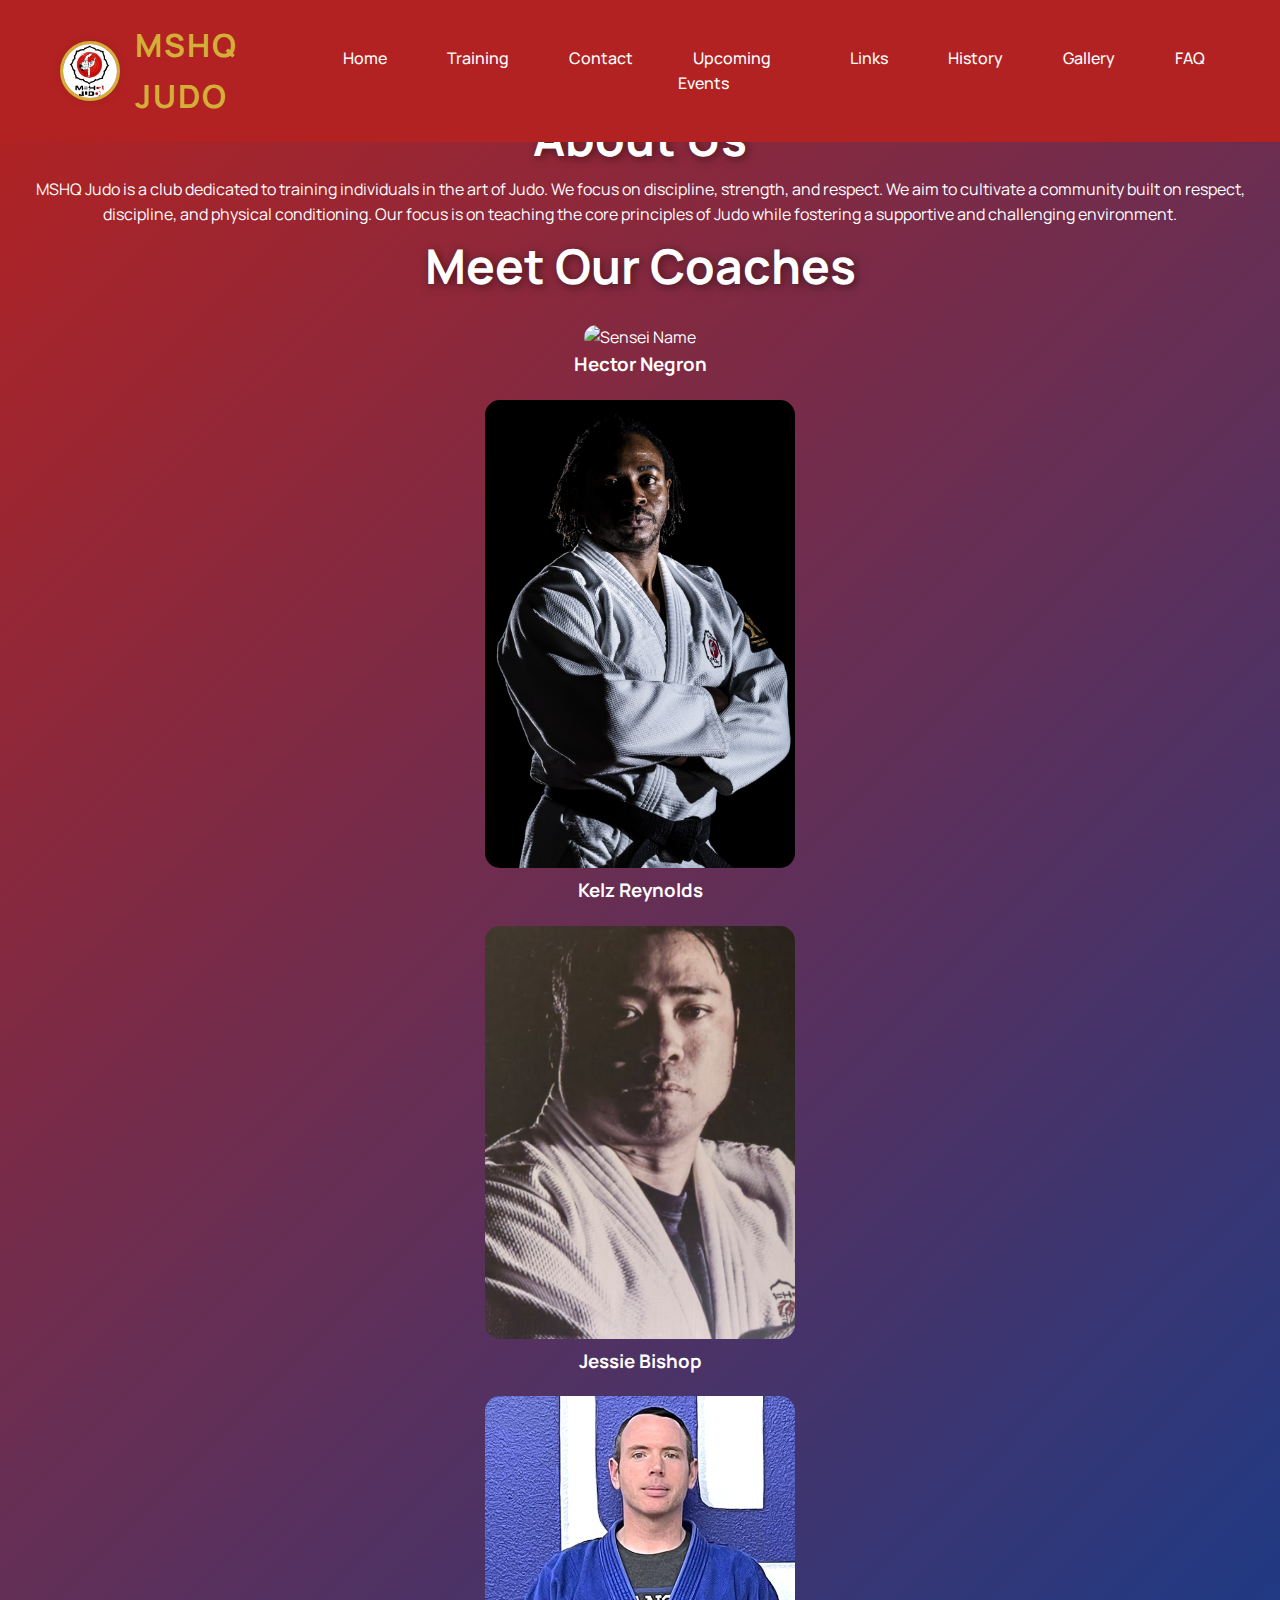
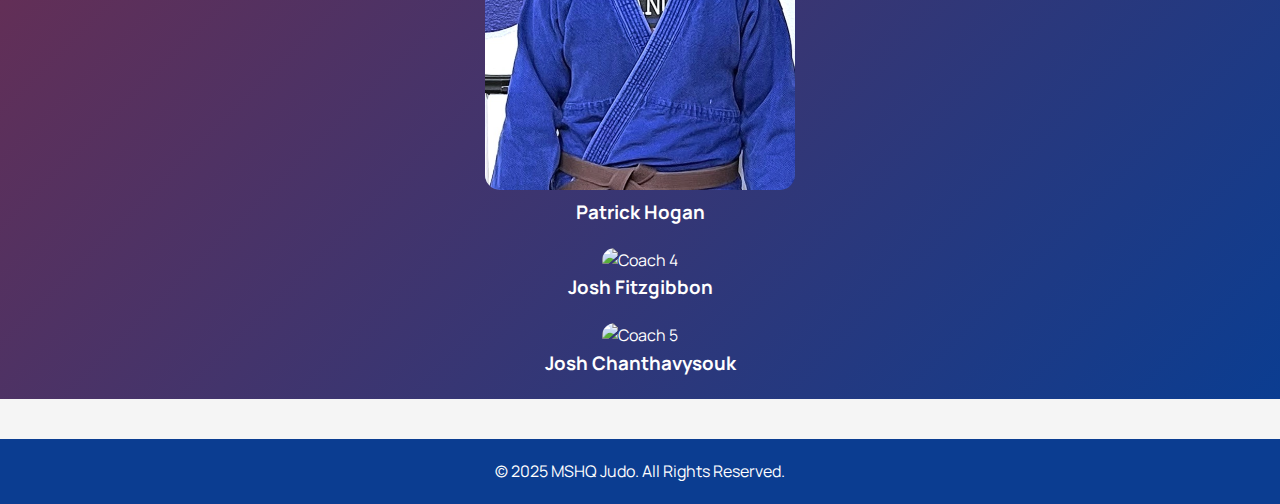
==== commit 6ac64d03: "more updates" ====
--- a/about.html
+++ b/about.html
@@ -1,16 +1,20 @@
 <!DOCTYPE html>
 <html lang="en">
-<head>
-    <meta charset="UTF-8">
-    <meta name="viewport" content="width=device-width, initial-scale=1.0">
-    <title>About - MSHQ Judo</title>
-    <link href="https://fonts.googleapis.com/css2?family=Manrope:wght@300;400;500;600&display=swap" rel="stylesheet">
-    <link rel="stylesheet" href="styles.css">
-</head>
+    <head>
+        <meta charset="UTF-8">
+        <meta name="viewport" content="width=device-width, initial-scale=1.0">
+        <meta name="description" content="About MSHQ Judo - Meet our coaches and learn about our philosophy">
+        <meta name="keywords" content="judo, martial arts, coaches, about, training, discipline">
+        <title>About - MSHQ Judo</title>
+        <link rel="icon" href="images/favicon.ico" type="image/x-icon">
+        <link href="https://fonts.googleapis.com/css2?family=Manrope:wght@300;400;500;600;700&family=Noto+Sans+JP:wght@400;700&display=swap" rel="stylesheet">
+        <link rel="stylesheet" href="styles.css">
+    </head>
 <body>
 
     <header>
         <div class="logo">
+            <img src="images/mshqlogo.jpg" alt="MSHQ Judo Logo">
             <h1>MSHQ Judo</h1>
             <div class="menu-toggle">&#9776;</div>
         </div>
--- a/styles.css
+++ b/styles.css
@@ -2,9 +2,12 @@
    Root Colors - Inspired by Kodokan Judo
    ============================ */
    :root {
+    /* Primary Colors */
     --deep-red: #B22222; /* Kodokan Red */
     --navy-blue: #0B3D91; /* Kodokan Blue */
     --gold: #D4AF37; /* Kodokan Gold */
+    
+    /* Neutral Colors */
     --white: #FFFFFF;
     --soft-gray: #F5F5F5;
     --dark-gray: #2E2E2E;
@@ -22,20 +25,33 @@
     margin: 0;
     padding: 0;
     box-sizing: border-box;
-    font-family: 'Manrope', sans-serif;
 }
 
 body {
     background: var(--soft-gray);
     color: var(--dark-gray);
+    font-family: 'Manrope', sans-serif;
     font-size: 16px;
     line-height: 1.6;
     padding-top: 80px; /* Space below fixed header */
 }
 
 /* ============================
-   Header & Navigation
-   ============================ */
+   Typography
+   ============================ */
+.japanese-text {
+    font-family: 'Noto Sans JP', sans-serif;
+    font-size: 2.5rem;
+    color: var(--gold);
+    letter-spacing: 4px;
+    margin-right: 15px;
+}
+
+/* ============================
+   Layout & Structure
+   ============================ */
+
+/* Header & Navigation */
 header {
     display: flex;
     justify-content: space-between;
@@ -104,9 +120,7 @@
     border-bottom: 2px solid var(--gold);
 }
 
-/* ============================
-   Hero Section
-   ============================ */
+/* Hero Section */
 .hero {
     display: flex;
     flex-direction: column;
@@ -123,7 +137,6 @@
     font-size: 3rem;
     font-weight: bold;
     text-shadow: 2px 2px 10px rgba(0, 0, 0, 0.5);
-    
 }
 
 .hero img {
@@ -141,17 +154,7 @@
     margin-top: 20px;
 }
 
-.japanese-text {
-    font-family: 'Noto Sans JP', sans-serif;
-    font-size: 2.5rem;
-    color: var(--gold);
-    letter-spacing: 4px;
-    margin-right: 15px;
-}
-
-/* ============================
-   Values Section
-   ============================ */
+/* Values Section */
 .values {
     background: var(--gradient-soft);
     color: var(--dark-gray);
@@ -174,9 +177,125 @@
     margin: 0 auto;
 }
 
-/* ============================
-   Footer
-   ============================ */
+/* Gallery Section */
+.gallery-container {
+    display: grid;
+    grid-template-columns: repeat(4, 1fr);
+    gap: 20px;
+    padding: 20px;
+}
+
+.gallery-item {
+    border: 1px solid transparent;
+    padding: 10px;
+    text-align: center;
+    background-color: transparent;
+    border-radius: 8px;
+}
+
+.gallery-item img {
+    width: 100%;
+    height: 200px;
+    object-fit: cover;
+    border-radius: 10px;
+    margin-bottom: 10px;
+}
+
+/* FAQ Section */
+.faq {
+    margin: 50px auto;
+    padding: 20px;
+    max-width: 800px;
+    background-color: var(--white);
+    box-shadow: 0 2px 10px rgba(0, 0, 0, 0.1);
+    border-radius: 10px;
+    border: 1px solid #f0f0f0;
+}
+
+.faq h2 {
+    font-size: 2.5rem;
+    margin-bottom: 30px;
+    text-align: center;
+    color: var(--deep-red);
+    text-transform: uppercase;
+    letter-spacing: 1px;
+}
+
+.faq-item {
+    margin-bottom: 20px;
+    padding-bottom: 15px;
+    border-bottom: 1px solid #f0f0f0;
+}
+
+.faq-item:last-child {
+    border-bottom: none;
+}
+
+.faq-item h3 {
+    font-size: 1.6rem;
+    font-weight: 600;
+    color: var(--navy-blue);
+    margin-bottom: 10px;
+    transition: color 0.3s ease;
+}
+
+.faq-item h3:hover {
+    color: var(--deep-red);
+}
+
+.faq-item p {
+    font-size: 1.1rem;
+    line-height: 1.6;
+    color: var(--dark-gray);
+}
+
+.faq-item ul {
+    list-style-type: disc;
+    padding-left: 20px;
+}
+
+.faq-item li {
+    margin-bottom: 10px;
+}
+
+/* Contact Section */
+.contact-info,
+.social-links {
+    margin-top: 20px;
+}
+
+.contact-info h3,
+.social-links h3 {
+    font-size: 1.5rem;
+    margin-bottom: 10px;
+}
+
+.contact-info p {
+    font-size: 1.2rem;
+}
+
+.social-links {
+    display: flex;
+    gap: 15px;
+    margin-top: 20px;
+}
+
+.social-links a {
+    display: inline-block;
+    transition: transform 0.3s ease;
+}
+
+.social-links img {
+    width: 40px;
+    height: auto;
+    transition: transform 0.3s ease;
+}
+
+.social-links a:hover img {
+    transform: scale(1.1);
+}
+
+/* Footer */
 footer {
     background-color: var(--navy-blue);
     color: var(--white);
@@ -200,91 +319,16 @@
 }
 
 /* ============================
-   Gallery Section Styles
-   ============================ */
-.gallery-container {
-    display: grid;
-    grid-template-columns: repeat(4, 1fr);
-    gap: 20px;
-    padding: 20px;
-}
-
-.gallery-item {
-    border: 1px solid transparent;  /* or a light color like #f0f0f0 */
-    padding: 10px;
-    text-align: center;
-    background-color: transparent;
-    border-radius: 8px;
-}
-
-.gallery-item img {
-    width: 100%;           /* Ensure image fills the container */
-    height: 200px;         /* Fixed height for uniform image size */
-    object-fit: cover;     /* Ensure images cover the container without distortion */
-    border-radius: 10px;   /* Rounded corners for the images */
-    margin-bottom: 10px;
-}
-
+   Media Queries
+   ============================ */
+/* Large devices (laptops/desktops) */
 @media (max-width: 1200px) {
     .gallery-container {
         grid-template-columns: repeat(3, 1fr);
     }
 }
 
-@media (max-width: 768px) {
-    .gallery-container {
-        grid-template-columns: repeat(2, 1fr);
-    }
-}
-
-@media (max-width: 480px) {
-    .gallery-container {
-        grid-template-columns: 1fr;
-    }
-}
-
-/* ============================
-   Contact Section Styles
-   ============================ */
-.contact-info,
-.social-links {
-    margin-top: 20px;
-}
-
-.contact-info h3,
-.social-links h3 {
-    font-size: 1.5rem;
-    margin-bottom: 10px;
-}
-
-.contact-info p {
-    font-size: 1.2rem;
-}
-
-.social-links {
-    display: flex;
-    gap: 15px;
-    margin-top: 20px;
-}
-
-.social-links a {
-    display: inline-block;
-    transition: transform 0.3s ease;
-}
-
-.social-links img {
-    width: 40px;
-    height: auto;
-    transition: transform 0.3s ease;
-}
-
-.social-links a:hover img {
-    transform: scale(1.1);
-}
-
-/* ============================
-   Mobile Responsive Styles
-   ============================ */
+/* Medium devices (tablets) */
 @media (max-width: 1024px) {
     header nav ul {
         flex-direction: column;
@@ -301,6 +345,7 @@
     }
 }
 
+/* Small devices (landscape phones) */
 @media (max-width: 768px) {
     body {
         padding-top: 120px;
@@ -333,8 +378,37 @@
     .japanese-text {
         font-size: 2rem;
     }
-}
-
+
+    .gallery-container {
+        grid-template-columns: repeat(2, 1fr);
+    }
+
+    .faq {
+        padding: 15px;
+        max-width: 100%;
+    }
+
+    .faq h2 {
+        font-size: 2rem;
+    }
+
+    .faq-item h3 {
+        font-size: 1.4rem;
+    }
+
+    .faq-item p {
+        font-size: 1rem;
+    }
+}
+
+/* Extra small devices (phones) */
+@media (max-width: 480px) {
+    .gallery-container {
+        grid-template-columns: 1fr;
+    }
+}
+
+/* Extra extra small devices */
 @media (max-width: 375px) {
     body {
         font-size: 14px;
@@ -347,83 +421,4 @@
     .japanese-text {
         font-size: 1.8rem;
     }
-}
-
-/* ============================
-   FAQ Section Styles
-   ============================ */
-   .faq {
-    margin: 50px auto;
-    padding: 20px;
-    max-width: 800px; /* Keeps the FAQ section from spanning the full width */
-    background-color: var(--white);
-    box-shadow: 0 2px 10px rgba(0, 0, 0, 0.1);
-    border-radius: 10px;
-    border: 1px solid #f0f0f0;
-}
-
-.faq h2 {
-    font-size: 2.5rem;
-    margin-bottom: 30px;
-    text-align: left; /* Align the title to the left */
-    color: var(--deep-red);
-    text-transform: uppercase;
-    letter-spacing: 1px;
-}
-
-.faq-item {
-    margin-bottom: 20px;
-    padding-bottom: 15px;
-    border-bottom: 1px solid #f0f0f0;
-}
-
-.faq-item:last-child {
-    border-bottom: none;
-}
-
-.faq-item h3 {
-    font-size: 1.6rem;
-    font-weight: 600;
-    color: var(--navy-blue);
-    margin-bottom: 10px;
-    transition: color 0.3s ease;
-}
-
-.faq-item h3:hover {
-    color: var(--deep-red); /* Hover effect on the question */
-}
-
-.faq-item p {
-    font-size: 1.1rem;
-    line-height: 1.6;
-    color: var(--dark-gray);
-}
-
-/* Mobile Responsive FAQ Styling */
-@media (max-width: 768px) {
-    .faq {
-        padding: 15px;
-        max-width: 100%;
-    }
-
-    .faq h2 {
-        font-size: 2rem;
-    }
-
-    .faq-item h3 {
-        font-size: 1.4rem;
-    }
-
-    .faq-item p {
-        font-size: 1rem;
-    }
-}
-
-.faq-item ul {
-    list-style-type: disc; /* Use bullets for list items */
-    padding-left: 20px; /* Add padding to the left for proper indentation */
-}
-
-.faq-item li {
-    margin-bottom: 10px; /* Add some space between list items */
 }